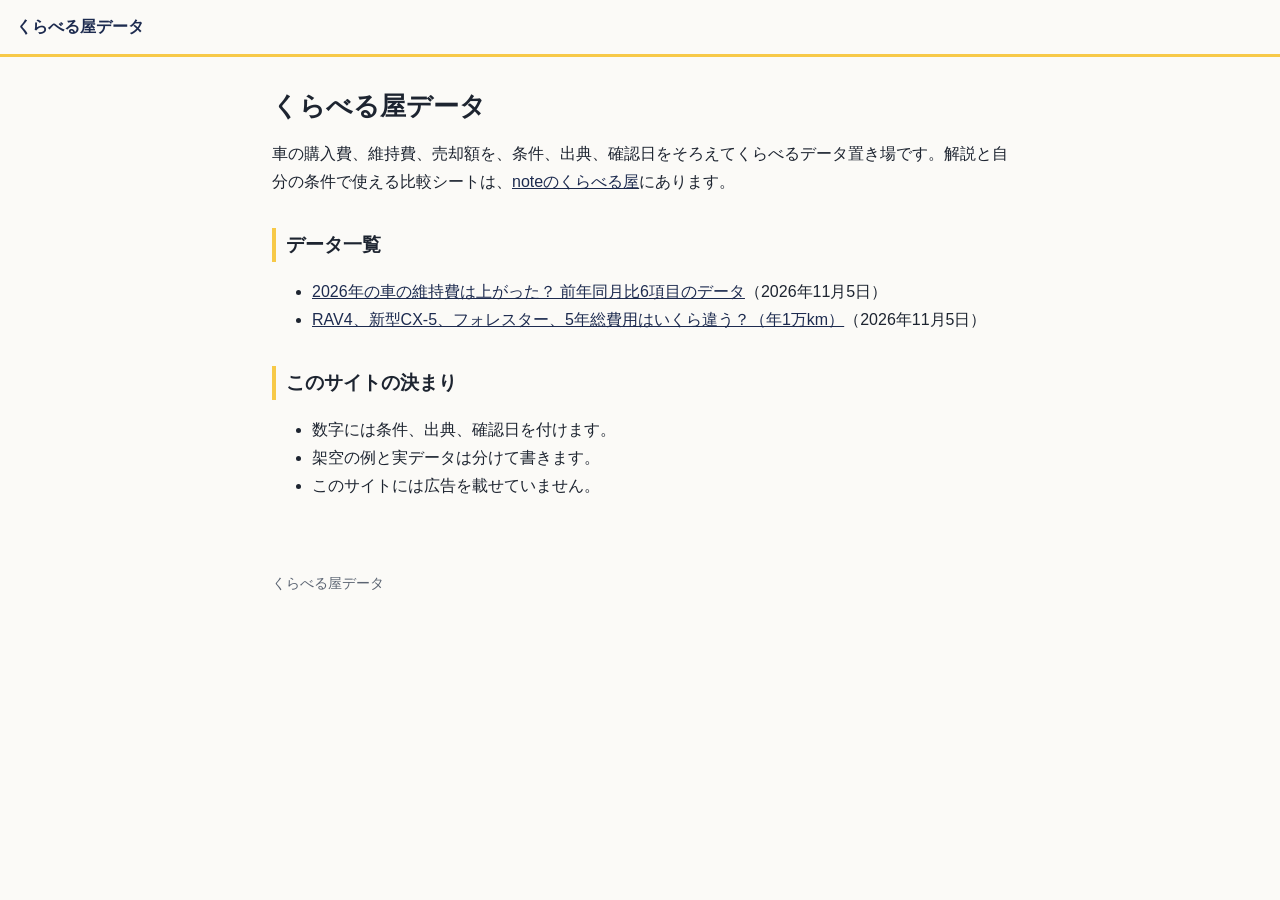
==== index.html @ 9ad9e167 "Add files via upload" ====
<!doctype html>
<html lang="ja"><head><meta charset="utf-8"><meta name="viewport" content="width=device-width,initial-scale=1">
<title>くらべる屋データ｜車のお金を条件をそろえてくらべる</title>
<meta name="description" content="車の購入費、維持費、売却額を、条件と出典と確認日をそろえてくらべるデータ置き場。解説はnoteのくらべる屋で。">
<link rel="stylesheet" href="style.css">
<script type="application/ld+json">{"@context":"https://schema.org","@type":"WebSite","name":"くらべる屋データ","url":"https://kuraberuya.github.io/","publisher":{"@type":"Organization","name":"くらべる屋","sameAs":["https://note.com/kuraberu_ya"]}}</script>
</head><body>
<header class="site"><a href="./">くらべる屋データ</a></header>
<main>
<h1>くらべる屋データ</h1>
<p>車の購入費、維持費、売却額を、条件、出典、確認日をそろえてくらべるデータ置き場です。解説と自分の条件で使える比較シートは、<a href="https://note.com/kuraberu_ya">noteのくらべる屋</a>にあります。</p>
<h2>データ一覧</h2>
<ul>
<li><a href="car-maintenance-2026.html">2026年の車の維持費は上がった？ 前年同月比6項目のデータ</a>（2026年11月5日）</li>
<li><a href="suv-5year-rav4-cx5-forester.html">RAV4、新型CX-5、フォレスター、5年総費用はいくら違う？（年1万km）</a>（2026年11月5日）</li>
</ul>
<h2>このサイトの決まり</h2>
<ul>
<li>数字には条件、出典、確認日を付けます。</li>
<li>架空の例と実データは分けて書きます。</li>
<li>このサイトには広告を載せていません。</li>
</ul>
</main>
<footer>くらべる屋データ</footer>
</body></html>
---- style.css ----
:root{--bg:#fbfaf7;--fg:#1d2430;--mut:#5b6472;--line:#d9dde3;--navy:#1d2b4f;--acc:#f7c948}
@media (prefers-color-scheme:dark){:root{--bg:#141820;--fg:#e8eaee;--mut:#a3abb8;--line:#2f3542;--navy:#9db4e8;--acc:#f7c948}}
body{margin:0;background:var(--bg);color:var(--fg);font-family:"Noto Sans JP","Hiragino Sans","Yu Gothic",sans-serif;line-height:1.75}
main{max-width:46rem;margin:0 auto;padding:1.5rem max(16px,env(safe-area-inset-left))}
header.site{border-bottom:3px solid var(--acc);padding:.8rem max(16px,env(safe-area-inset-left))}
header.site a{color:var(--navy);font-weight:700;text-decoration:none}
h1{font-size:1.6rem;line-height:1.4;margin:.5rem 0 1rem}
h2{font-size:1.2rem;margin:2rem 0 .6rem;border-left:4px solid var(--acc);padding-left:.6rem}
.meta,.note{color:var(--mut);font-size:.9rem}
.answer{border:2px solid var(--navy);border-radius:10px;padding:.8rem 1rem;margin:1rem 0}
.tbl{overflow-x:auto}
table{border-collapse:collapse;width:100%;font-variant-numeric:tabular-nums}
th,td{border-bottom:1px solid var(--line);padding:.45rem .5rem;text-align:left;vertical-align:top}
th{color:var(--mut);font-weight:600}
td.n{text-align:right;white-space:nowrap}
a{color:var(--navy)}
.cta{display:inline-block;margin:.3rem 0;padding:.5rem .9rem;border:2px solid var(--navy);border-radius:8px;text-decoration:none;font-weight:700}
footer{max-width:46rem;margin:2rem auto;padding:0 max(16px,env(safe-area-inset-left));color:var(--mut);font-size:.85rem}
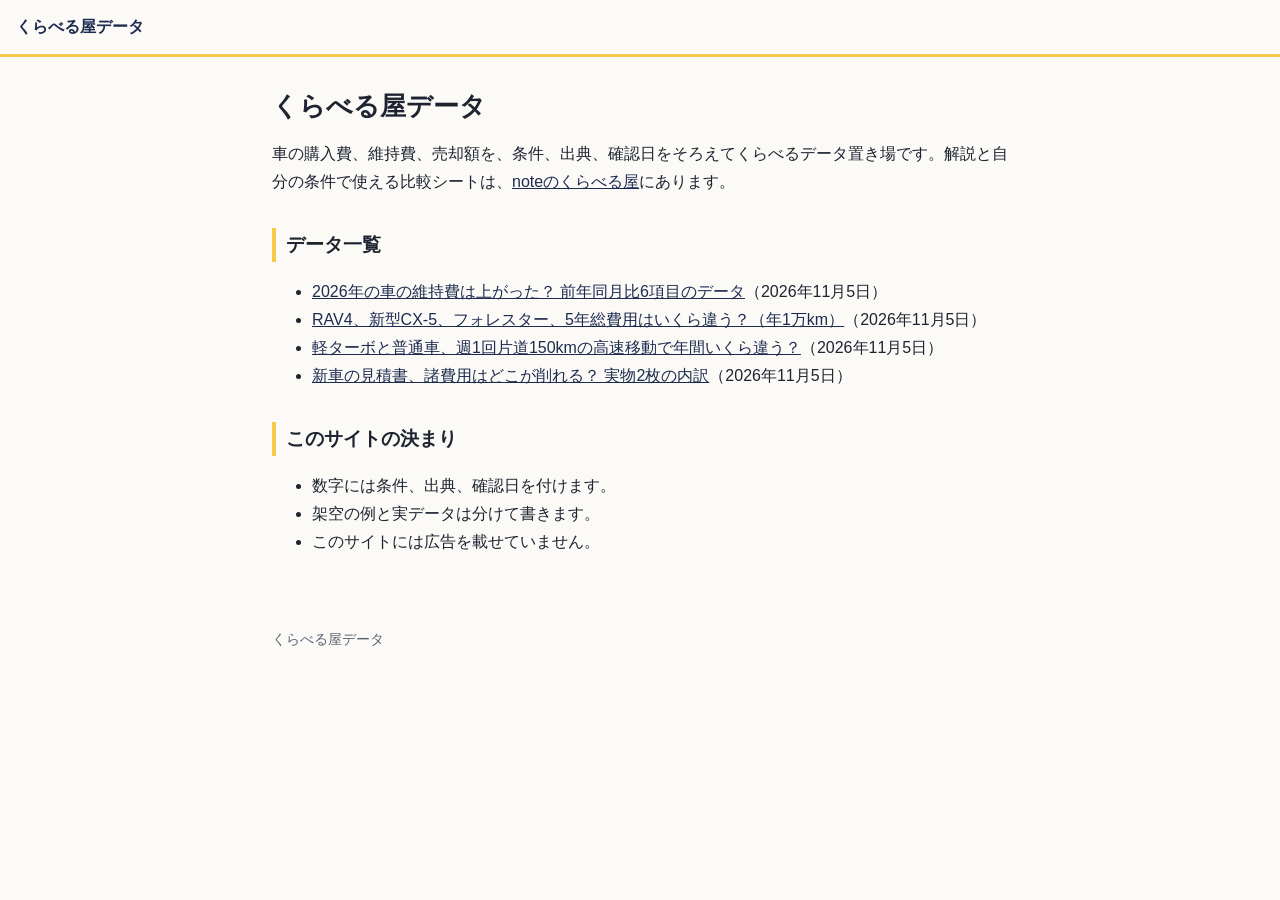
==== commit 684bbc2d: "Add files via upload" ====
--- a/index.html
+++ b/index.html
@@ -13,6 +13,8 @@
 <ul>
 <li><a href="car-maintenance-2026.html">2026年の車の維持費は上がった？ 前年同月比6項目のデータ</a>（2026年11月5日）</li>
 <li><a href="suv-5year-rav4-cx5-forester.html">RAV4、新型CX-5、フォレスター、5年総費用はいくら違う？（年1万km）</a>（2026年11月5日）</li>
+<li><a href="kei-vs-futsu-highway-weekly.html">軽ターボと普通車、週1回片道150kmの高速移動で年間いくら違う？</a>（2026年11月5日）</li>
+<li><a href="new-car-quote-fees.html">新車の見積書、諸費用はどこが削れる？ 実物2枚の内訳</a>（2026年11月5日）</li>
 </ul>
 <h2>このサイトの決まり</h2>
 <ul>
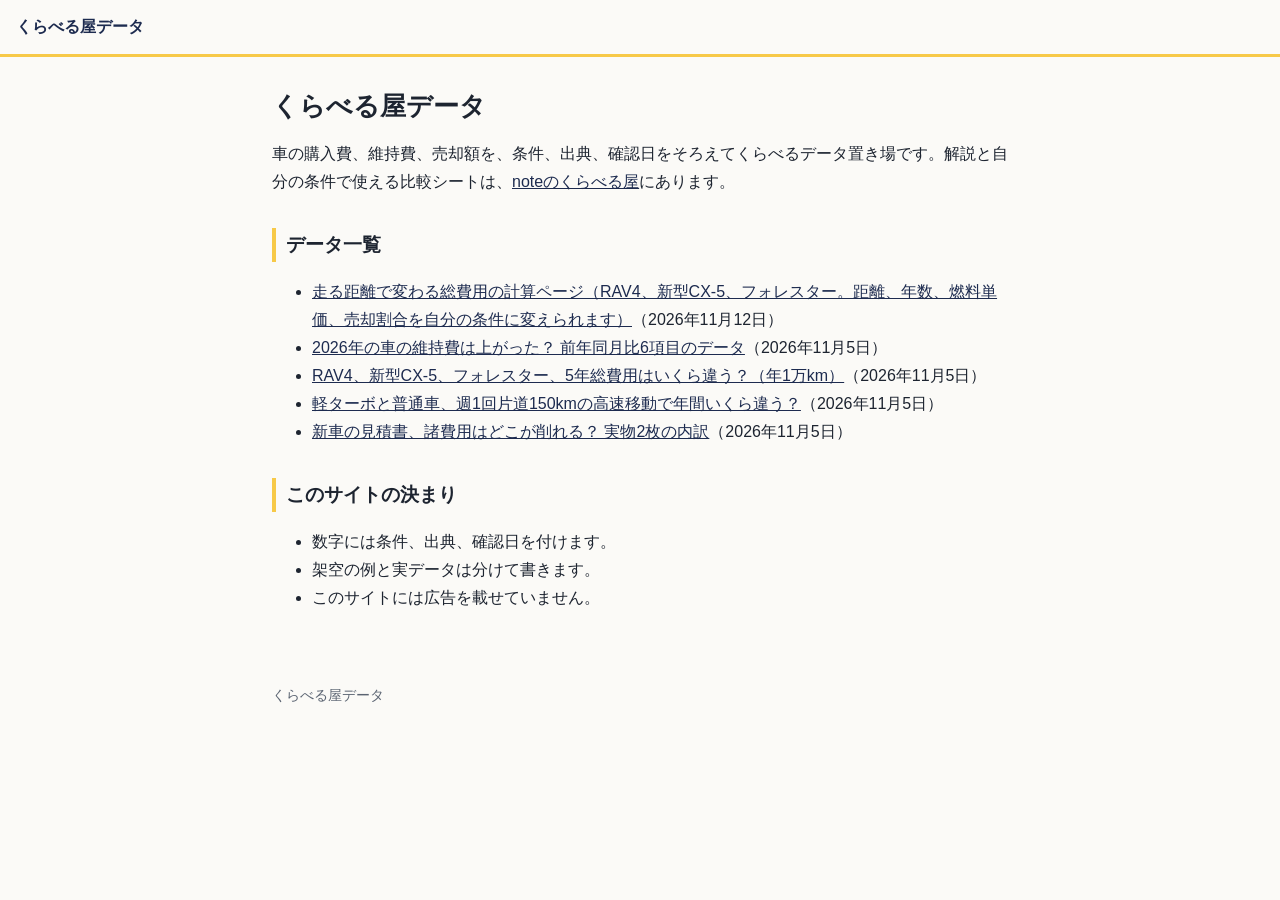
==== commit 09602204: "Add distance calculator page (suv-5year-distance) and links" ====
--- a/index.html
+++ b/index.html
@@ -1,5 +1,5 @@
 <!doctype html>
-<html lang="ja"><head><meta charset="utf-8"><meta name="viewport" content="width=device-width,initial-scale=1">
+<html lang="ja"><head><meta charset="utf-8"><script async src="https://www.googletagmanager.com/gtag/js?id=G-XRHMNN09KC"></script><script>window.dataLayer=window.dataLayer||[];function gtag(){dataLayer.push(arguments);}gtag("js",new Date());gtag("config","G-XRHMNN09KC");</script><meta name="google-site-verification" content="5yon1lMADZ5RCiFw7zflJl9p7Au8b2heHBEm364FFbQ"><meta name="viewport" content="width=device-width,initial-scale=1">
 <title>くらべる屋データ｜車のお金を条件をそろえてくらべる</title>
 <meta name="description" content="車の購入費、維持費、売却額を、条件と出典と確認日をそろえてくらべるデータ置き場。解説はnoteのくらべる屋で。">
 <link rel="stylesheet" href="style.css">
@@ -11,6 +11,7 @@
 <p>車の購入費、維持費、売却額を、条件、出典、確認日をそろえてくらべるデータ置き場です。解説と自分の条件で使える比較シートは、<a href="https://note.com/kuraberu_ya">noteのくらべる屋</a>にあります。</p>
 <h2>データ一覧</h2>
 <ul>
+<li><a href="suv-5year-distance.html">走る距離で変わる総費用の計算ページ（RAV4、新型CX-5、フォレスター。距離、年数、燃料単価、売却割合を自分の条件に変えられます）</a>（2026年11月12日）</li>
 <li><a href="car-maintenance-2026.html">2026年の車の維持費は上がった？ 前年同月比6項目のデータ</a>（2026年11月5日）</li>
 <li><a href="suv-5year-rav4-cx5-forester.html">RAV4、新型CX-5、フォレスター、5年総費用はいくら違う？（年1万km）</a>（2026年11月5日）</li>
 <li><a href="kei-vs-futsu-highway-weekly.html">軽ターボと普通車、週1回片道150kmの高速移動で年間いくら違う？</a>（2026年11月5日）</li>
